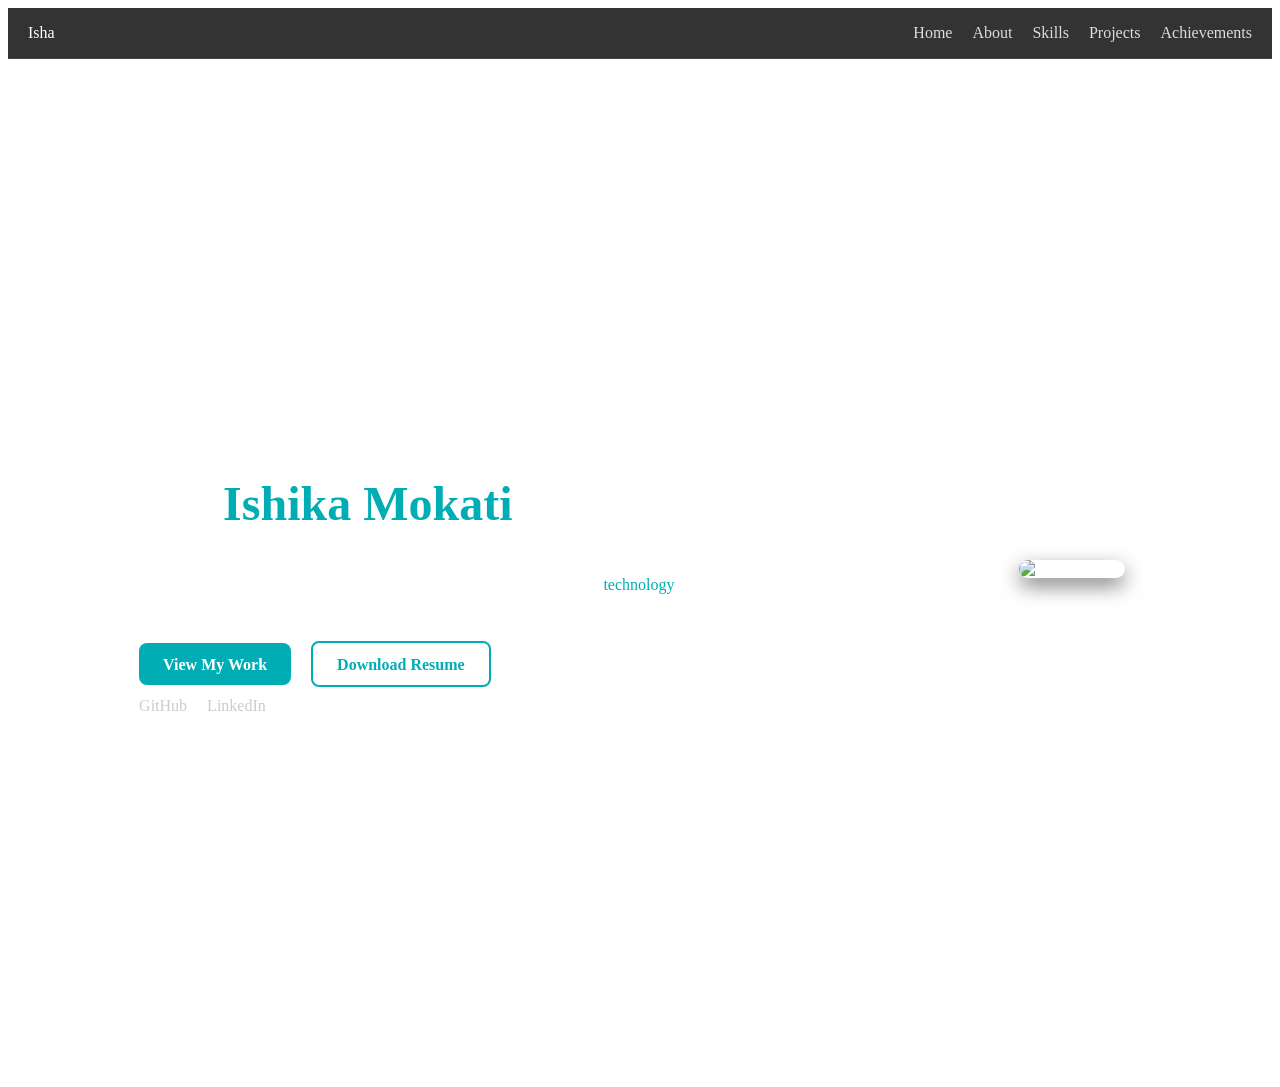
==== index.html @ 644aa3d6 "feat: add Achievements section including LeetCode stats, certifications" ====
<!doctype html>
<html lang="en">
  <head>
    <meta charset="UTF-8" />
    <meta name="viewport" content="width=device-width, initial-scale=1.0" />
    <title>Ishika's Portfolio</title>
    <link rel="stylesheet" href="style1.css" />
  </head>
  <body>
    <header class="navbar">
      <div class="ish">Isha</div>
      <nav>
        <ul>
          <li><a href="home.html">Home</a></li>
          <li><a href="about.html">About</a></li>
          <li><a href="skills.html">Skills</a></li>
          <li><a href="projects.html">Projects</a></li>
          <li><a href="achievements.html">Achievements</a></li>
          <!-- <li><a href="contact.html">Contact</a></li> -->
        </ul>
      </nav>
    </header>

    <section class="about">
      <div class="info">
        <h2>Hey there,</h2>
        <h1>I'm <span class="highlight">Ishika Mokati</span></h1>
        <p>
          Dedicated third-year
          <strong>Computer Science and Engineering student</strong> at Shri
          Ramdeobaba College of Engineering and Management, Nagpur. I’m
          passionate about <span class="highlight">technology</span> and driven
          by curiosity to explore how things work beneath the surface.
        </p>

        <div class="cta-buttons">
          <a href="projects.html" class="btn primary">View My Work</a>
          <a href="ishikamokati.pdf" class="btn secondary" download
            >Download Resume</a
          >
        </div>

        <div class="social-icons">
          <a href="https://github.com/ishikamokati30" target="_blank">GitHub</a>
          <a
            href="https://www.linkedin.com/in/ishika-mokati-a423552a9/"
            target="_blank"
            >LinkedIn</a
          >
        </div>
      </div>

      <div class="box">
        <img src="IshikaM.png" alt="Ishika Mokati" />
      </div>
    </section>
  </body>
</html>
---- style1.css ----
.navbar {
  display: flex;
  justify-content: space-between;
  align-items: center;
  padding: 0 20px;
  background: #333;
  border-bottom: 1px solid #444;
  height: 50px;
  color: #fff;
}

.navbar ul {
  list-style: none;
  display: flex;
  gap: 20px;
}

.navbar a {
  text-decoration: none;
  color: #ddd;
  transition: 0.3s;
}

.navbar a:hover {
  color: #00adb5;
}

.achievements-banner {
  background: linear-gradient(135deg, #00adb5 0%, #2bdddd 100%);
  padding: 20px;
  text-align: center;
  animation: slideDown 0.6s ease;
}

.banner-content {
  display: flex;
  align-items: center;
  justify-content: center;
  gap: 15px;
  flex-wrap: wrap;
  max-width: 1200px;
  margin: 0 auto;
  color: #1a1a1a;
  font-weight: 600;
  font-size: 0.95rem;
}

.banner-item {
  display: flex;
  align-items: center;
  gap: 8px;
}

.banner-item .icon {
  font-size: 1.5rem;
}

.banner-item strong {
  color: #333;
  font-weight: 700;
}

.banner-divider {
  color: #1a1a1a;
  opacity: 0.5;
  font-size: 1.5rem;
  display: none;
}

.banner-link {
  background: rgba(26, 26, 26, 0.2);
  color: #1a1a1a;
  padding: 6px 15px;
  border-radius: 20px;
  text-decoration: none;
  font-weight: 600;
  transition: all 0.3s ease;
  border: 1px solid rgba(26, 26, 26, 0.3);
}

.banner-link:hover {
  background: rgba(26, 26, 26, 0.4);
  transform: translateX(3px);
}

@keyframes slideDown {
  from {
    opacity: 0;
    transform: translateY(-20px);
  }
  to {
    opacity: 1;
    transform: translateY(0);
  }
}

@media (max-width: 768px) {
  .banner-content {
    gap: 10px;
    font-size: 0.85rem;
  }

  .banner-item .icon {
    font-size: 1.2rem;
  }

  .banner-divider {
    display: inline;
  }
}

.about {
  width: 100%;
  min-height: 100vh;
  display: flex;
  align-items: center;
  justify-content: space-between;
  padding: 60px 8%;
  background-image: url('backg.png');
  background-size: cover;
  background-position: center;
  background-repeat: no-repeat;
  color: #fff;
  flex-wrap: wrap;
  gap: 0px;
}

.info {
  flex: 1;
  padding: 30px;
  min-width: 300px;
}

.info h1 {
  font-size: 3rem;
  margin: 1rem 0;
}

.info h2 {
  font-size: 2rem;
  margin: 0;
}

.info p {
  line-height: 1.6;
  margin-bottom: 2rem;
  max-width: 600px;
}

.highlight {
  color: #00adb5;
}


.cta-buttons {
  margin-bottom: 1.5rem;
}

.btn {
  text-decoration: none;
  padding: 0.8rem 1.5rem;
  margin-right: 1rem;
  border-radius: 8px;
  font-weight: bold;
  transition: 0.3s;
}

.btn.primary {
  background: #00adb5;
  color: #fff;
}

.btn.primary:hover {
  background: #007b7f;
}

.btn.secondary {
  border: 2px solid #00adb5;
  color: #00adb5;
  background: transparent;
}

.btn.secondary:hover {
  background: #00adb5;
  color: #fff;
}

.social-icons a {
  margin-right: 1rem;
  color: #ccc;
  text-decoration: none;
  font-weight: 500;
  transition: 0.3s;
}

.social-icons a:hover {
  color: #00adb5;
}

.box {
  flex: 1;
  text-align: center;
  min-width: 200px;
}

.box img {
  max-width: 100%;
  width: 400px;
  height: 500px;
  border-radius: 10px;
  box-shadow: 0 8px 20px rgba(0, 0, 0, 0.5);
}


@media (max-width: 900px) {
  .about {
    flex-direction: column;
    text-align: center;
    padding: 40px 5%;
  }

  .box img {
    width: 350px;
    margin-top: 2rem;
  }

  .info h1 {
    font-size: 2.2rem;
  }

  .info h2 {
    font-size: 1.5rem;
  }
}

.skills h2 {
  font-size: 2rem;
  margin-bottom: 2rem;
}
.skills-section {
  min-height: 100vh;
  padding: 80px 8%;
  background-image: url('backg.png');
  background-size: cover;
  background-position: center;
  color: #fff;
}

.section-title {
  font-size: 3rem;
  margin-bottom: 50px;
}

.skills-grid {
  display: grid;
  grid-template-columns: repeat(auto-fit, minmax(350px, 1fr));
  gap: 50px;
}

.skill-card {
  background: rgba(0, 0, 0, 0.75);
  border: 1px solid #1f1f1f;
  border-radius: 15px;
  padding: 25px;
  transition: transform 0.3s, box-shadow 0.3s;
}

.skill-card:hover {
  transform: translateY(-8px);
  box-shadow: 0 12px 25px rgba(0, 173, 181, 0.25);
}

.skill-card h2 {
  color: #00adb5;
  margin-bottom: 15px;
}

.skill-card ul {
  list-style: none;
  padding-left: 0;
}

.skill-card ul li {
  margin-bottom: 8px;
  color: #ddd;
}

.projects-section {
  min-height: 100vh;
  padding: 80px 8%;
  background-image: url('backg.png');
  background-size: cover;
  background-position: center;
  color: #fff;
}

.projects-list {
  display: flex;
  flex-direction: column;
  gap: 30px;
}

.project-card {
  background: rgba(0, 0, 0, 0.75);
  border-radius: 15px;
  padding: 30px;
  transition: transform 0.3s, box-shadow 0.3s;
  max-width: 900px;
}

.project-card:hover {
  transform: translateY(-6px);
  box-shadow: 0 12px 25px rgba(0, 173, 181, 0.25);
}

.project-card h2 {
  color: #00adb5;
  margin-bottom: 12px;
}

.project-card p {
  color: #ddd;
  line-height: 1.6;
}

.project-card .tech {
  margin-top: 10px;
  font-size: 0.9rem;
  color: #aaa;
}

.project-links a {
  display: inline-block;
  margin-top: 15px;
  color: #00adb5;
  text-decoration: none;
  font-weight: bold;
}

.project-links a:hover {
  text-decoration: underline;
}
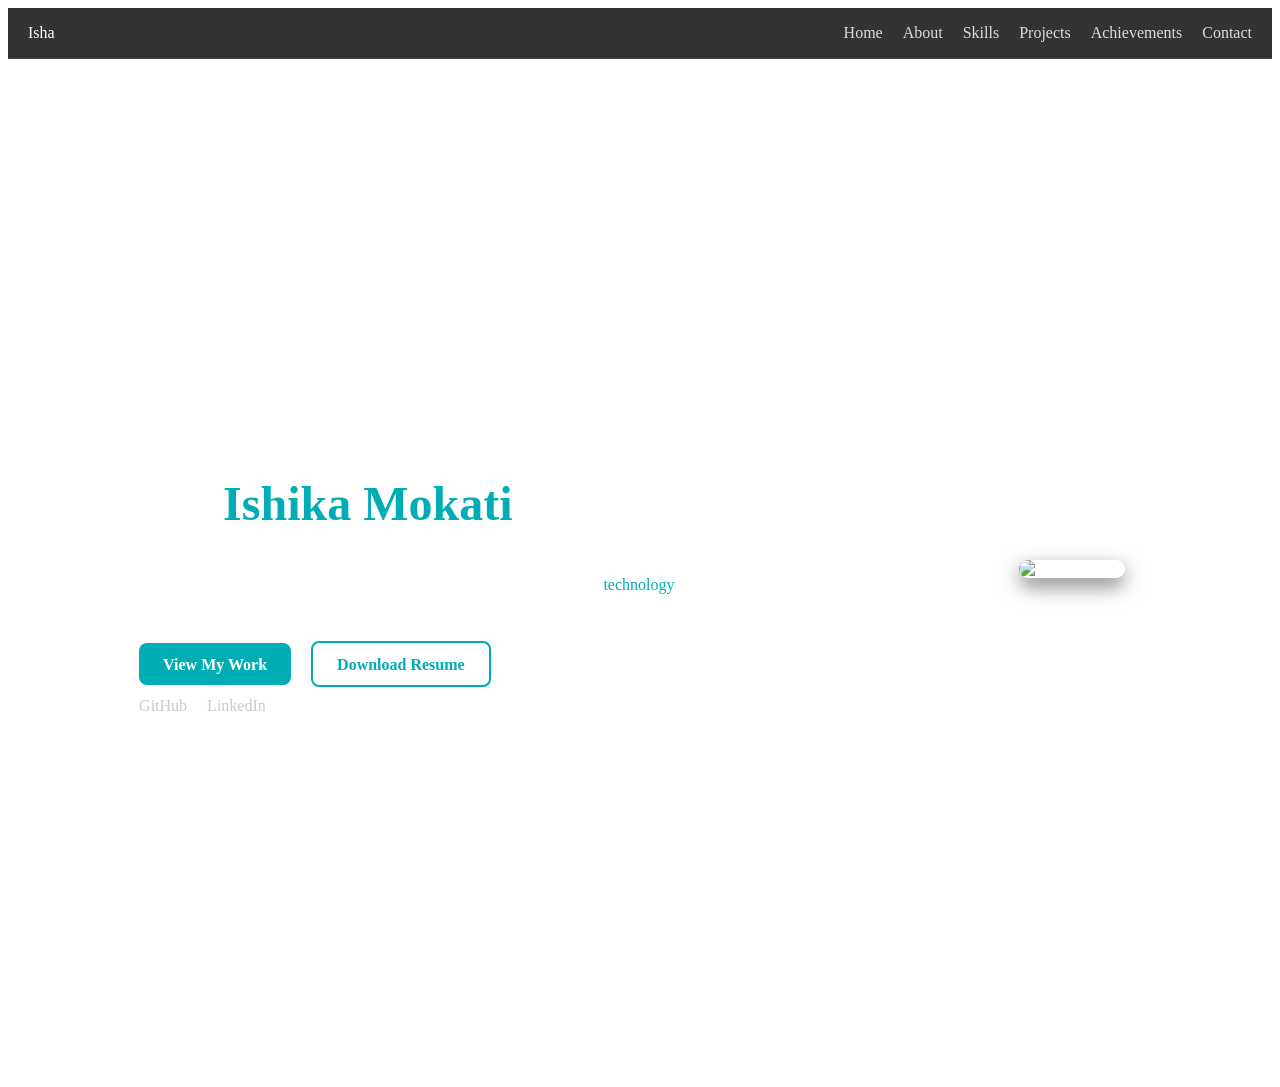
==== commit 054dffe6: "Added contact section" ====
--- a/index.html
+++ b/index.html
@@ -16,7 +16,7 @@
           <li><a href="skills.html">Skills</a></li>
           <li><a href="projects.html">Projects</a></li>
           <li><a href="achievements.html">Achievements</a></li>
-          <!-- <li><a href="contact.html">Contact</a></li> -->
+          <li><a href="contact.html">Contact</a></li>
         </ul>
       </nav>
     </header>
@@ -35,9 +35,7 @@
 
         <div class="cta-buttons">
           <a href="projects.html" class="btn primary">View My Work</a>
-          <a href="ishikamokati.pdf" class="btn secondary" download
-            >Download Resume</a
-          >
+          <a href="resume.pdf" class="btn secondary" download>Download Resume</a >
         </div>
 
         <div class="social-icons">
